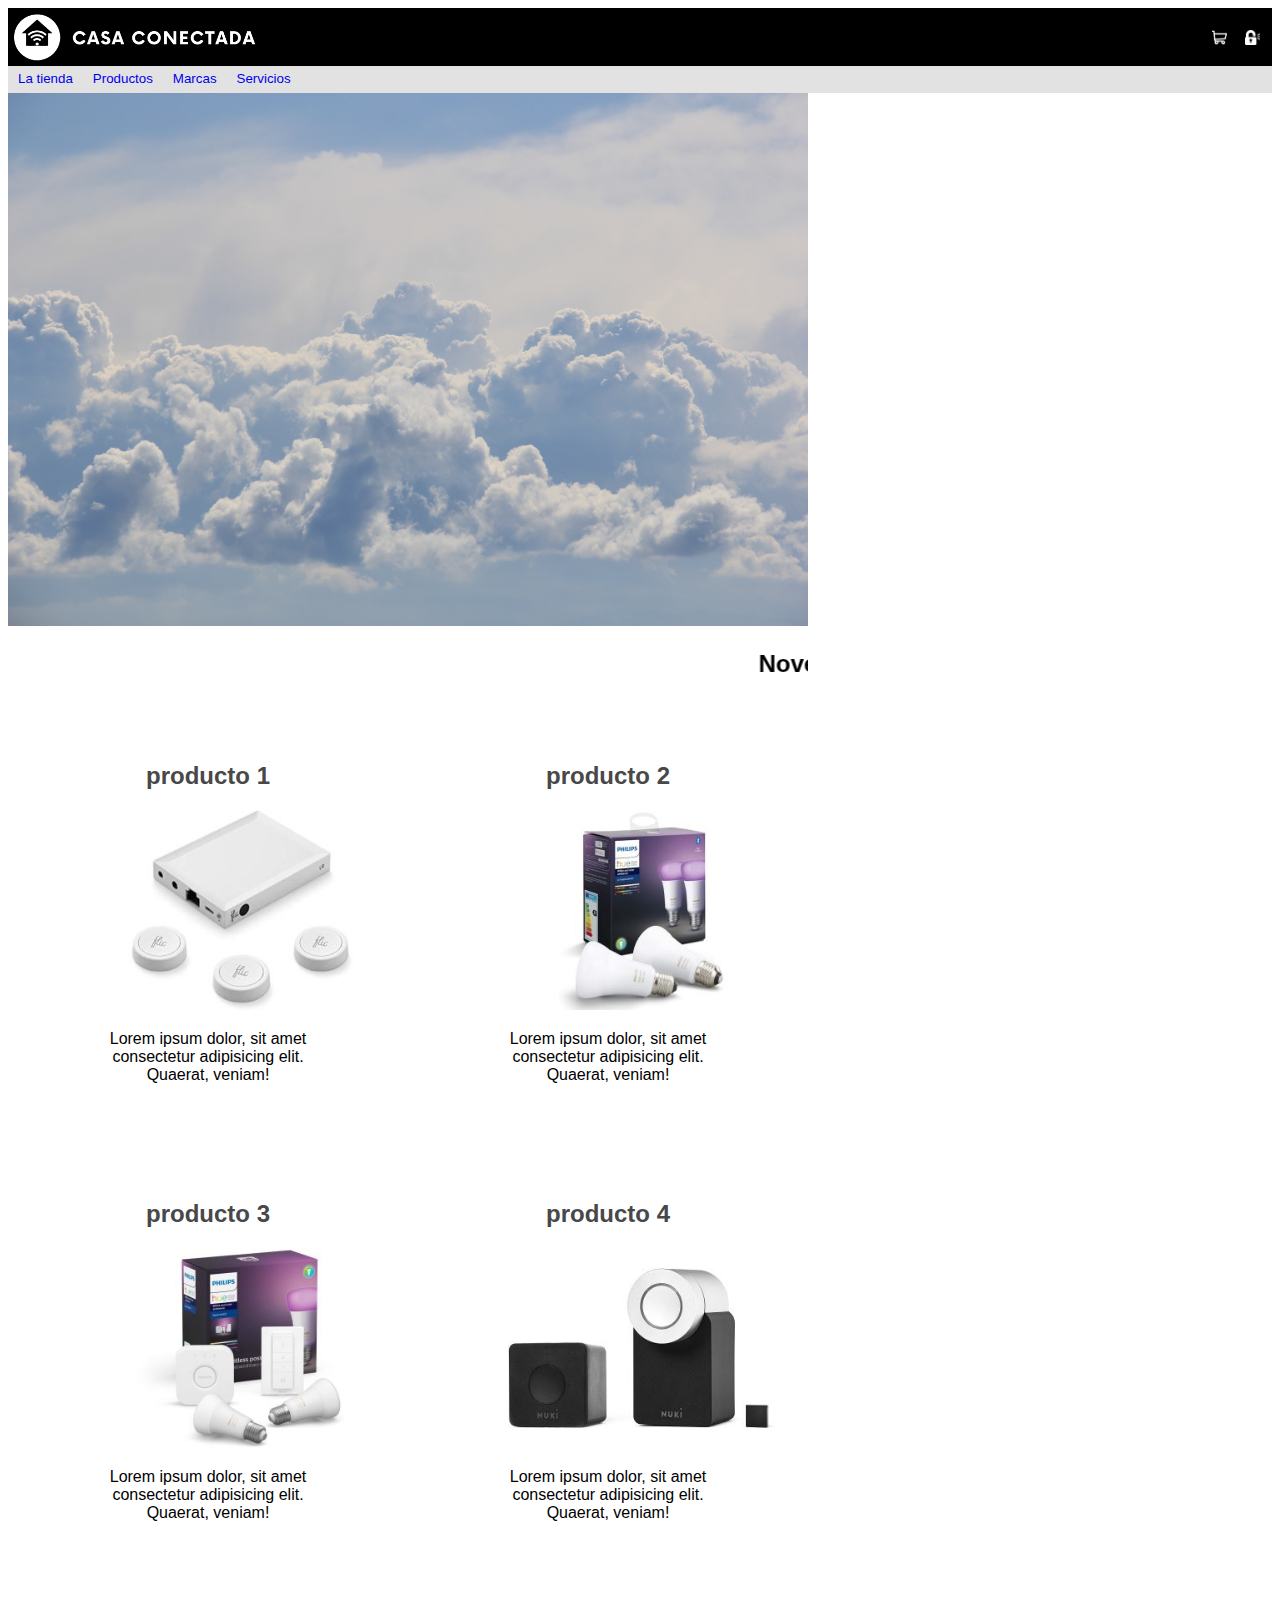
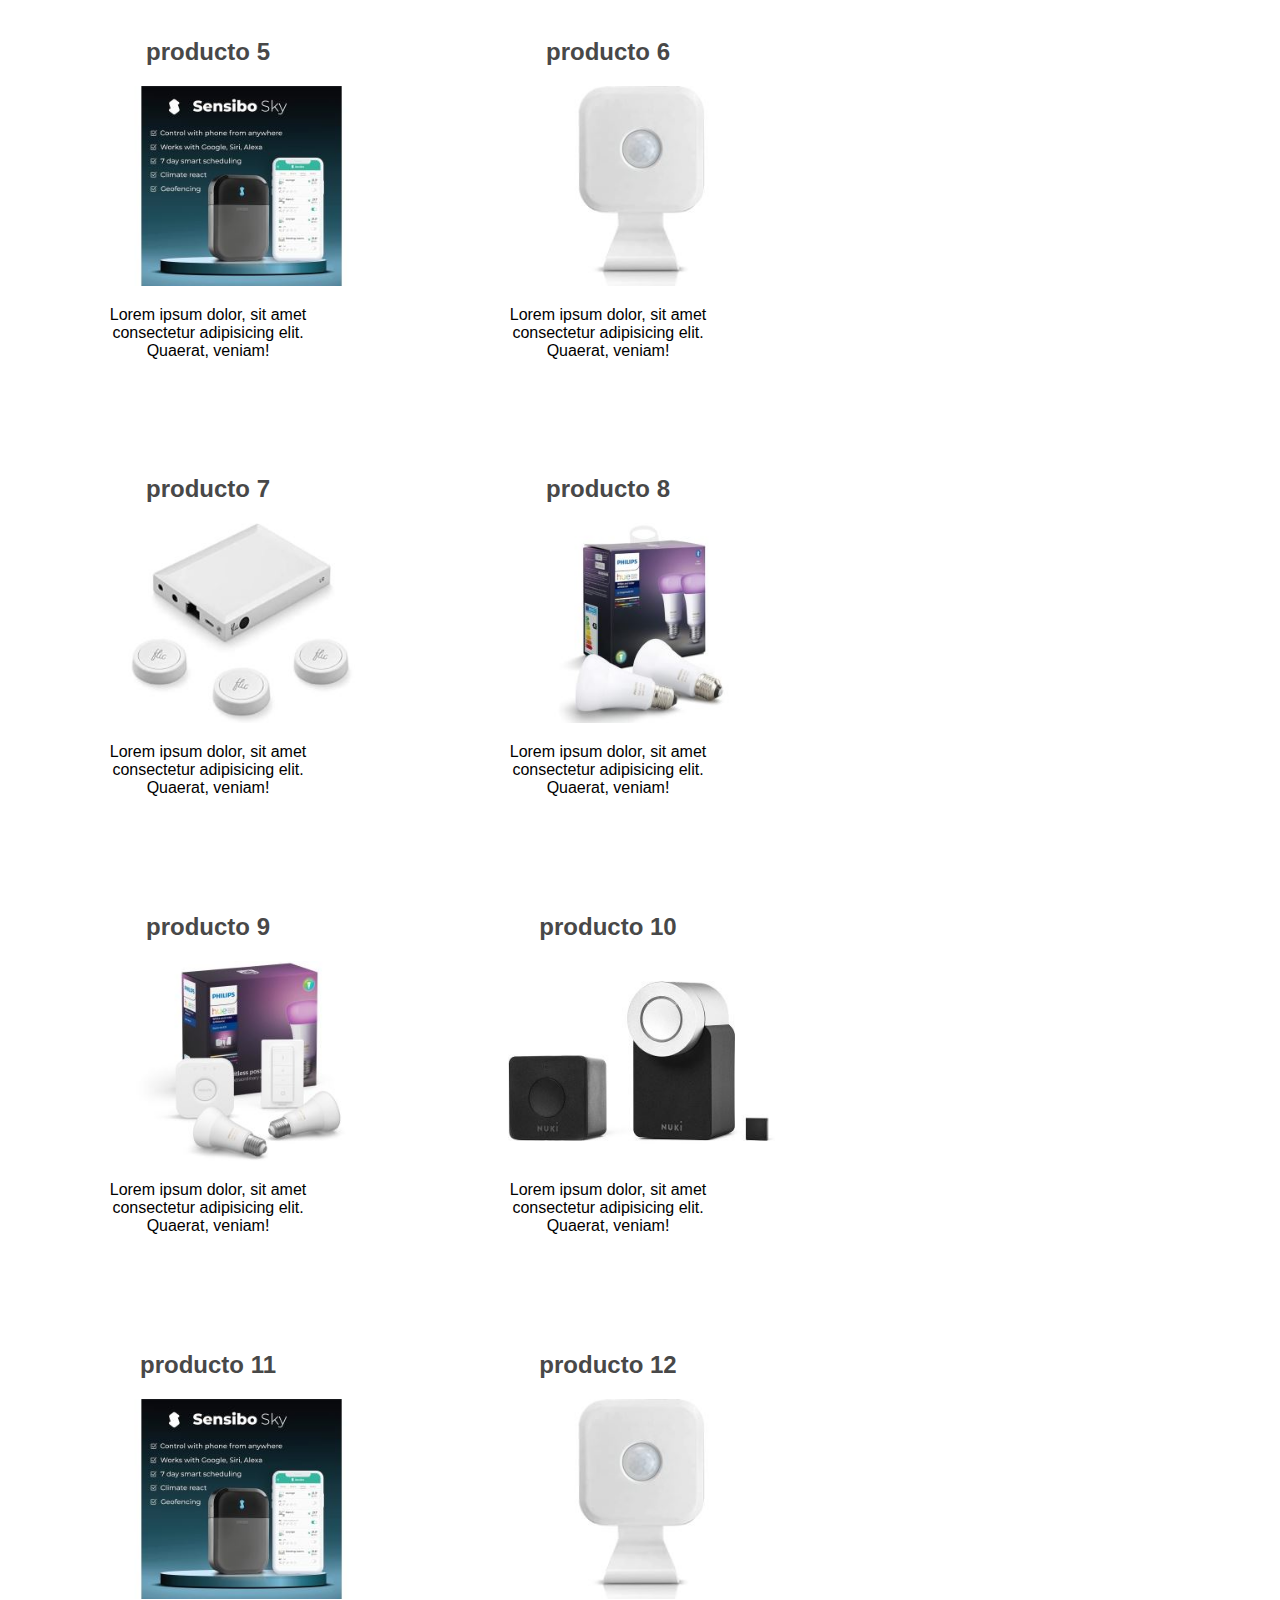
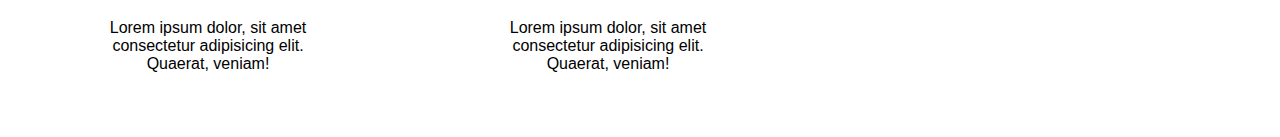
==== examenPrimerTrimestre/web/index.html @ 362d728b "cambio index de sitio, se corrigen redirecciones, página ficha producto funcionando" ====
<!DOCTYPE html>
<html lang="es">
  <head>
      <meta charset="UTF-8">
      <meta http-equiv="X-UA-Compatible" content="IE=edge">
      <meta name="viewport" content="width=device-width, initial-scale=1.0">
      <title>Casa Conectada Domotica</title>
      <link rel="stylesheet" href="../css/styles.css" />
      <meta charset="UTF-8" />
      <script type="text/javascript" src="../scripts/objArrayProductos.js"></script>
      <script type="text/javascript" src="../scripts/index.js"></script>
  </head>
  <body>
    
    <header>
      <div class="logo">
        <a href="./index.html"><img src="../img/logoimagen.png" class="logo" height="50px"></a>
        <a href="./index.html"><img src="../img/logoTexto.png" alt="Casa Conectada" height="25px" class="casa"></a>
        <div class="login"><img src="../img/icons/shopping-cart.png" alt="carrito" height="15px" title="Carrito">&nbsp;&nbsp;&nbsp;&nbsp;<a href="./login.html"><img src="../img/icons/padlock.png" alt="login" height="15px" title="Login"></a></div>
      </div>
      <nav>
        <a href="#"><div class="secciones"><div class="sec">La tienda</div></a><a href="./seccionProductos.html"><div class="sec">Productos</div></a><a href="#"><div class="sec">Marcas</div></a><a href="#"><div class="sec">Servicios</div></a><div style="clear: both;"></div></div>
      </nav>
      
    </header>
    
    <main>
      <div>
        <img class="banner" src="../img/pexels-pixabay-531972.jpg" alt="nube">
        <div class="raton"></div>
        <div class="noRaton"></div>
      </div>
      <marquee><h2 class="novedades">Novedades! Novedades! Novedades! Novedades!</h2></marquee>
      <div id="filtrosOcultos">
        <button id="filtro-luces">Filtrar por luces</button>
        <button id="filtro-botones">Filtrar por botones</button>
        <button id="filtro-cerraduras">Filtrar por cerraduras</button>
        <button id="filtro-aires">Filtrar por aires acondicionados</button>
        <button id="limpiar-filtros">Eliminar filtros</button>
      </div>

      
      
      <div id="seccionProductos"></div>
    </main>
    <footer>
      <nav>
        
      </nav>
    </footer>
  </body>
</html>
---- examenPrimerTrimestre/css/styles.css ----
body {
    font-family: 'Segoe UI', Tahoma, Geneva, Verdana, sans-serif;
  }
  
  .prod {
    max-width: 200px;
    text-align: center;
    margin: 40px;
    cursor: pointer;
    /* para que salga el dedo en el cursor */
  }
  
  .prod h2 {
    color: rgb(72, 72, 72);
  }
  
  #seccionProductos {
    display: flex;
    flex-wrap: wrap;
    justify-content: space-around;
    /* 
    https://developer.mozilla.org/es/docs/Web/CSS/flex-wrap 
    https://developer.mozilla.org/es/docs/Web/CSS/justify-content
    */
  }
  
  .eliminar {
    border: 1px solid black;
    background-color: transparent;
  }
  
  nav ul {
    display: flex;
  }
  
  main {
    max-width: 800px;
    margin: 0;
  }

  .logo{
    padding-top: 2px;
    padding-right: 2px;
    padding-left: 2px;
    background-color: black;
  }
  .login{
    float: right;
    padding-top: 20px;
    padding-right: 10px;
  }
  .casa{
    padding-bottom: 11px;
  }
  .secciones{
    display: block;
    color: black;
    font-size: smaller;
    background-color: rgb(226, 226, 226);
  }
  .sec{
    padding-top: 5px;
    padding-bottom: 7px;
    padding-right: 10px;
    padding-left: 10px;
    float: left;
    display: block;
  }
  .sec:hover{
    background-color: white;
    transition: all 1s;
  }
  .banner{
    
    width: 100%;
  }
  #filtrosOcultos{
    display: none;
  }
  .novedades{
    
  }

  #tableProd, th, td{
    border: 1px solid black;
    border-collapse: collapse;
    
  }
  #tableProd th{
    background-color: rgb(248, 248, 186);
  }
  #tableProd td{
    text-align: left;
    vertical-align: top;
    border: 1px solid black;
    border-collapse: collapse;
  }
  .divAniadir{
    float: right;
  }
  /* Reglas de validacion formulario */
  input:invalid{
    background-color: rgb(255, 223, 186);
  }
  input:valid {
    background-color: rgb(186, 255, 201);
  }
  .tableAniadir, th, td{
    border:none;
    
  }
  #formulario{
    display: none;
  }

  /* Reglas del login */
  #login{
    margin: auto;
    width: 180px;
    border: 3px solid rgb(91, 91, 91);
    padding: 10px;
    background-color: rgb(204, 204, 204);
    margin-top: 150px;
  }
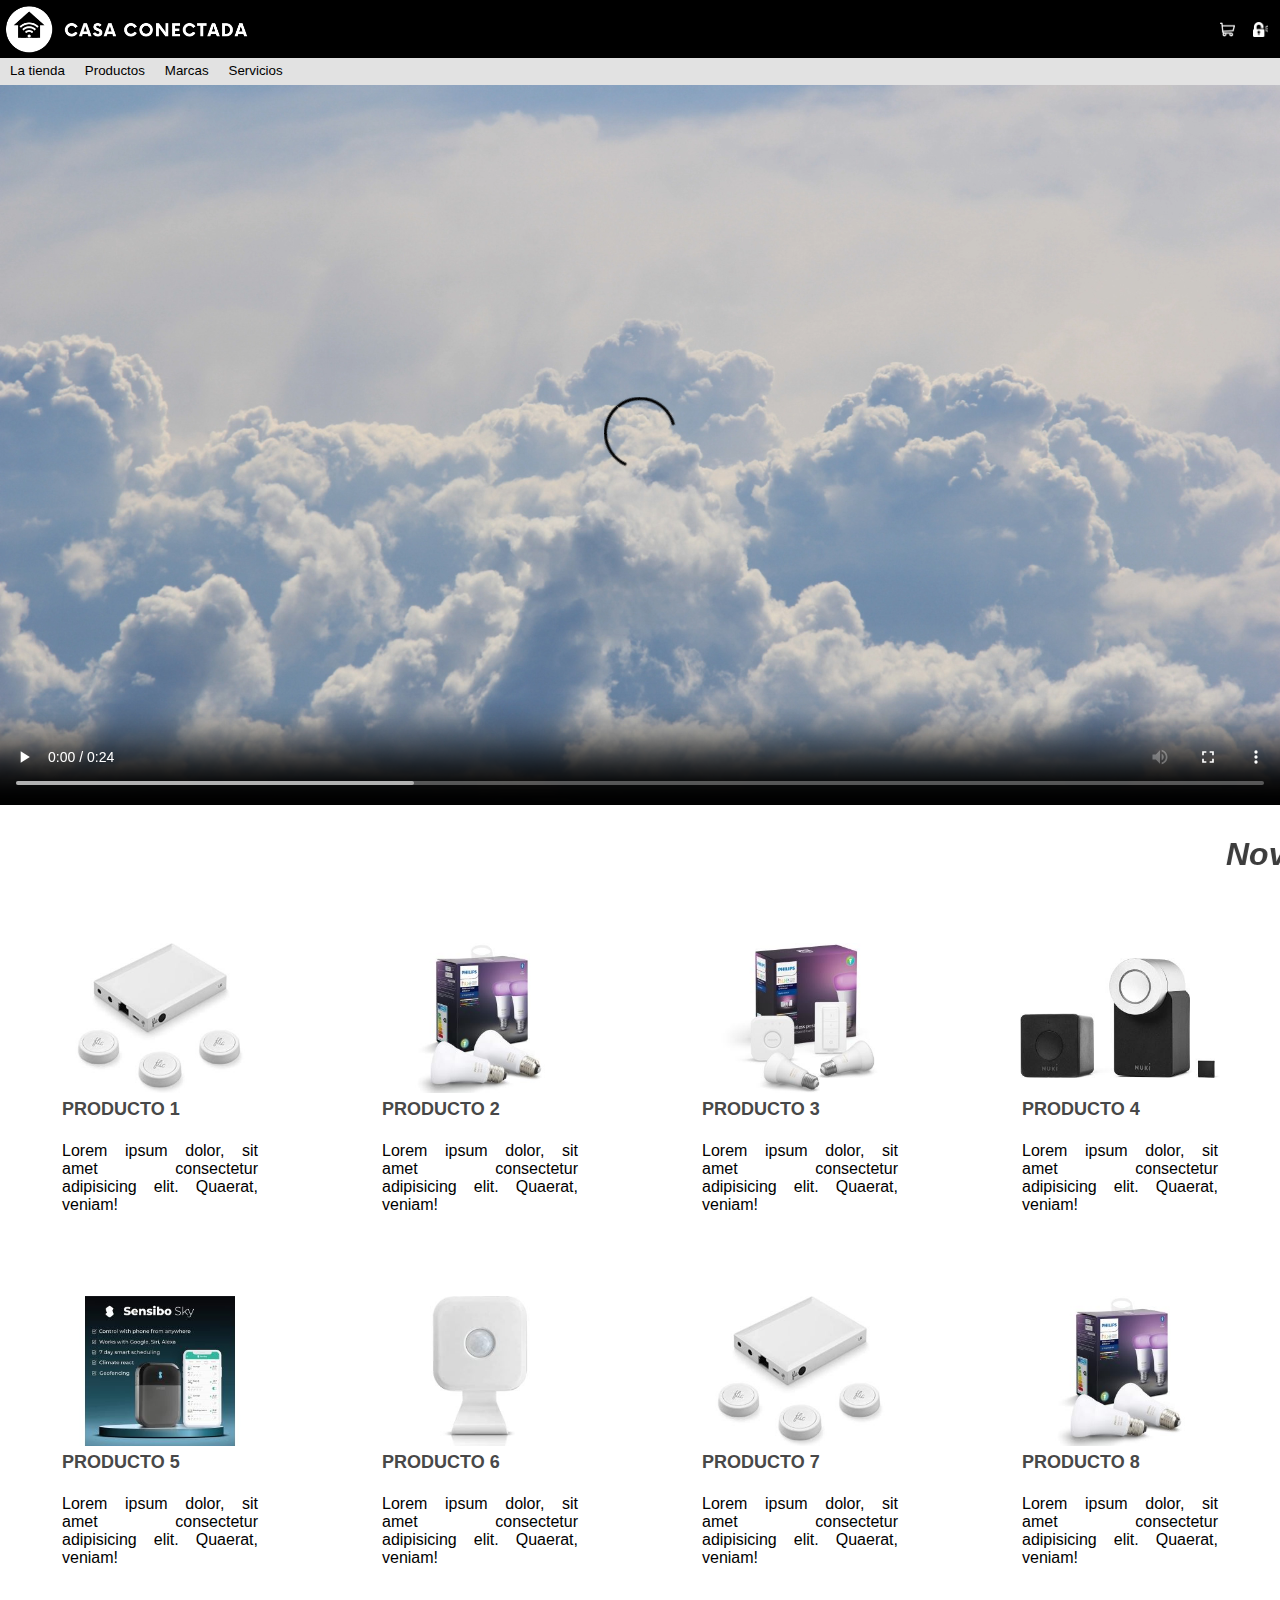
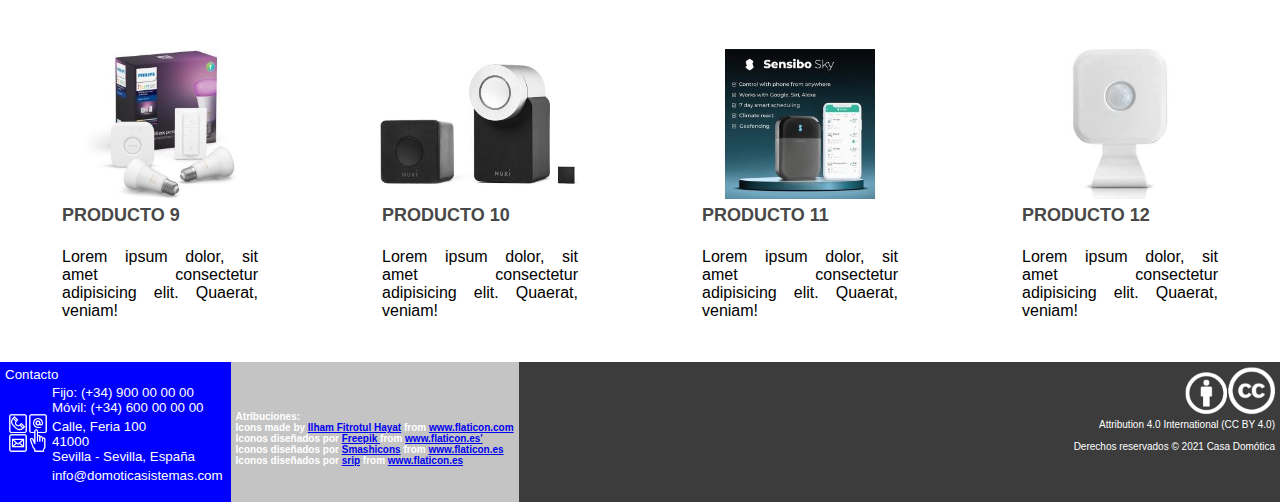
==== commit 04d233f6: "commit final" ====
--- a/examenPrimerTrimestre/web/index.html
+++ b/examenPrimerTrimestre/web/index.html
@@ -14,38 +14,69 @@
     
     <header>
       <div class="logo">
+        <div class="container">
         <a href="./index.html"><img src="../img/logoimagen.png" class="logo" height="50px"></a>
         <a href="./index.html"><img src="../img/logoTexto.png" alt="Casa Conectada" height="25px" class="casa"></a>
-        <div class="login"><img src="../img/icons/shopping-cart.png" alt="carrito" height="15px" title="Carrito">&nbsp;&nbsp;&nbsp;&nbsp;<a href="./login.html"><img src="../img/icons/padlock.png" alt="login" height="15px" title="Login"></a></div>
+        <div class="login"><a href="./carrito.html"><img src="../img/icons/shopping-cart.png" alt="carrito" height="15px" title="Carrito"></a>&nbsp;&nbsp;&nbsp;&nbsp;<a href="./login.html"><img src="../img/icons/padlock.png" alt="login" height="15px" title="Login"></a></div>
+        </div>
       </div>
       <nav>
-        <a href="#"><div class="secciones"><div class="sec">La tienda</div></a><a href="./seccionProductos.html"><div class="sec">Productos</div></a><a href="#"><div class="sec">Marcas</div></a><a href="#"><div class="sec">Servicios</div></a><div style="clear: both;"></div></div>
+        <!-- Se usa un contenedor para centrar la página -->
+        <a href="#"><div class="secciones">
+          <div class="container">
+          <a href="./laTienda.html"><div class="sec">La tienda</div></a></a><a href="./seccionProductos.html"><div class="sec">Productos</div></a><a href="./marcas.html"><div class="sec">Marcas</div></a><a href="./servicios.html"><div class="sec">Servicios</div></a><div style="clear: both;"></div></div>
+        </div>
       </nav>
+    </header>
+      <!-- En lugar de un banner con imagenes que se desplazan se usa un vídeo promocional -->
+      <div>
+        <div class="banner"><video src="../img/GIF/casaConectada2.mp4" width="720px" controls="controls"></video></div>
+         
+      </div>
+      <marquee><h2 class="novedades">Novedades! Novedades! Novedades! Novedades! Novedades! Novedades! Novedades!</h2></marquee> 
       
-    </header>
-    
-    <main>
-      <div>
-        <img class="banner" src="../img/pexels-pixabay-531972.jpg" alt="nube">
-        <div class="raton"></div>
-        <div class="noRaton"></div>
-      </div>
-      <marquee><h2 class="novedades">Novedades! Novedades! Novedades! Novedades!</h2></marquee>
-      <div id="filtrosOcultos">
-        <button id="filtro-luces">Filtrar por luces</button>
-        <button id="filtro-botones">Filtrar por botones</button>
-        <button id="filtro-cerraduras">Filtrar por cerraduras</button>
-        <button id="filtro-aires">Filtrar por aires acondicionados</button>
-        <button id="limpiar-filtros">Eliminar filtros</button>
-      </div>
-
-      
-      
-      <div id="seccionProductos"></div>
+      <main>
+        <!-- Estos filtros se han dejado ocultos en caso de ser necesarios en el futuro -->
+        <div id="filtrosOcultos">
+          <button id="filtro-luces">Filtrar por luces</button>
+          <button id="filtro-botones">Filtrar por botones</button>
+          <button id="filtro-cerraduras">Filtrar por cerraduras</button>
+          <button id="filtro-aires">Filtrar por aires acondicionados</button>
+          <button id="limpiar-filtros">Eliminar filtros</button>
+        </div> 
+        <!-- aqui se introduce el html mediante javaScript -->
+        <div id="seccionProductos"></div>
     </main>
     <footer>
       <nav>
-        
+        <div class="contacto">
+          <div>
+            <table>Contacto
+              <tr>
+                <td rowspan="3"><img src="../img/icons/contacto.png" alt="contacto" height="40px"></td>
+                <td>Fijo: (+34) 900 00 00 00 <br/> 
+                  Móvil: (+34) 600 00 00 00</td>
+              </tr>
+              <tr>
+                <td> Calle, Feria 100 <br>41000 <br/> Sevilla - Sevilla, España</td>
+              </tr>
+              <tr>
+                <td>info@domoticasistemas.com</td>
+              </tr>
+            </table>
+          </div>
+        </div>
+        <!-- Las atribuciones se hacen por hacer uso de iconos gratuitos pero que requieren mención -->
+        <div class="atribuciones">
+          <div><br/><br/><br/><br/>Atribuciones:<br/> Icons made by <a href="https://www.flaticon.com/authors/ilham-fitrotul-hayat" title="Ilham Fitrotul Hayat">Ilham Fitrotul Hayat</a> from <a href="https://www.flaticon.com/" title="Flaticon">www.flaticon.com</a></div>
+          <div> Iconos diseñados por <a href="https://www.freepik.com" title="Freepik"> Freepik </a> from <a href="https://www.flaticon.es/" title="Flaticon">www.flaticon.es'</a></div>
+          
+      
+          <div>Iconos diseñados por <a href="https://www.flaticon.es/autores/smashicons" title="Smashicons">Smashicons</a> from <a href="https://www.flaticon.es/" title="Flaticon">www.flaticon.es</a></div>
+          <div>Iconos diseñados por <a href="https://www.flaticon.es/autores/srip" title="srip">srip</a> from <a href="https://www.flaticon.es/" title="Flaticon">www.flaticon.es</a></div>
+        </div>
+        <div class="licencia"><div><img src="../img/licencia.png" alt="creativecommons" height="50px"></div><div>Attribution 4.0 International (CC BY 4.0) <br/><br/> Derechos reservados © 2021 Casa Domótica </div> </div>
+        <div style="clear:both"></div>      
       </nav>
     </footer>
   </body>
--- a/examenPrimerTrimestre/css/styles.css
+++ b/examenPrimerTrimestre/css/styles.css
@@ -1,17 +1,34 @@
 body {
     font-family: 'Segoe UI', Tahoma, Geneva, Verdana, sans-serif;
+    padding: 0;
+    margin: 0;
+    overflow-x: hidden;
+  }
+
+  .container {
+    max-width: 1280px;
+    margin: 0 auto;
   }
   
   .prod {
     max-width: 200px;
     text-align: center;
     margin: 40px;
-    cursor: pointer;
-    /* para que salga el dedo en el cursor */
+    cursor: pointer;/* para que salga el dedo en el cursor */
+    
   }
   
   .prod h2 {
     color: rgb(72, 72, 72);
+    margin: 2px;
+    text-align: left;
+    font-size: large;
+    text-transform: uppercase;
+    /*text-transform esto es nuevo no lo conocia  */
+  }
+  .prod p{
+    margin: 2px;
+    text-align: justify;
   }
   
   #seccionProductos {
@@ -34,8 +51,10 @@
   }
   
   main {
-    max-width: 800px;
-    margin: 0;
+    max-width: 1280px;
+    margin: 0 auto;
+    min-height: 70vh;
+    /* VH viewport height unidad que toma el tamaño de la pantalla del navegador */
   }
 
   .logo{
@@ -58,6 +77,16 @@
     font-size: smaller;
     background-color: rgb(226, 226, 226);
   }
+.secciones a {
+  color: black
+}
+
+.secciones a:visited {
+  color: black;
+  font-weight: 500;
+}
+
+
   .sec{
     padding-top: 5px;
     padding-bottom: 7px;
@@ -71,14 +100,24 @@
     transition: all 1s;
   }
   .banner{
-    
+    display: block;
+    margin-left: auto;
+    margin-right: auto;
+    width: 100% ;
+  
+  }
+  
+  .banner video{
     width: 100%;
   }
+
   #filtrosOcultos{
     display: none;
   }
   .novedades{
-    
+    font-style: italic;
+    color: rgb(60, 60, 60);
+    font-size: xx-large;
   }
 
   #tableProd, th, td{
@@ -100,17 +139,18 @@
   }
   /* Reglas de validacion formulario */
   input:invalid{
-    background-color: rgb(255, 223, 186);
-  }
-  input:valid {
-    background-color: rgb(186, 255, 201);
-  }
+    background-color: rgb(228, 228, 228);
+  }
+  
   .tableAniadir, th, td{
     border:none;
     
   }
   #formulario{
     display: none;
+    margin-left: auto;
+    margin-right: auto;
+
   }
 
   /* Reglas del login */
@@ -121,4 +161,123 @@
     padding: 10px;
     background-color: rgb(204, 204, 204);
     margin-top: 150px;
-  }+    margin-bottom: 150px;
+  }
+
+  .contacto{
+    background-color:rgb(0, 0, 255);
+    float: left;
+    color: white;
+    font-size: smaller;
+    display: block;
+    height: 130px;
+    padding: 5px;
+  
+  }
+  /* Reglas del footer */
+  .licencia{
+    display: block;
+    float: right;
+    background-color: rgb(60, 60, 60);
+    font-size: x-small;
+    color: white;
+    padding: 5px;
+    height: 130px;
+    text-align: right;
+  }
+  footer{
+    display: block;
+    background-color: rgb(60, 60, 60);
+
+  }
+
+  .atribuciones{
+    display: block;
+    float: left;
+    font-size: x-small;
+    color: white;
+    background-color: rgb(196, 196, 196);
+    padding: 5px;
+    height:130px;
+    font-weight: bold;
+  }
+
+/* Reglas de la ficha */
+#mostrarFicha{
+  display: block;
+  margin-right: auto;
+  margin-left: auto;
+  background-color: rgb(236, 236, 236);
+  padding: 5px;
+  margin-top: 30px;
+
+}
+#mostrarFicha p{
+  text-align: justify;
+}
+
+#mostrarFicha #fotoPro {
+  padding: 10px;
+}
+
+#mostrarFicha #descPro {
+  padding: 10px;
+  background-color: rgb(60, 60, 60);
+  color: white;
+}
+
+/* Reglas para el carrito */
+
+.tablaCarrito{
+  background-color: rgb(217, 217, 217);
+  width: 70%;
+}
+.tablaCarrito .total{
+  background-color: rgb(60, 60, 60); color: white;
+}
+
+.tablaCarrito .total td#total{
+  width: 60%;
+}
+
+button {
+  background-color: rgb(60,60,60);
+  border: none;
+  padding: 8px 24px;
+  color: white;
+  text-align: center;
+}
+
+.prod img {
+  width: 100%;
+  height: auto;
+}
+.filtros{
+  margin-top: 20px;
+  display: flex;
+  justify-content: center;
+  grid-gap: 10px;
+}
+
+/* Reglas de La Tienda */
+#laTienda{
+  display: block;
+  margin-right: auto;
+  margin-left: auto;
+  background-color: rgb(236, 236, 236);
+  padding: 5px;
+  margin-top: 30px;
+}
+#laTienda #parrafo {
+  padding: 10px;
+  background-color: rgb(60, 60, 60);
+  color: white;
+}
+
+#laTienda #intro{
+  vertical-align: top;
+  padding-left: 10px;
+}
+#parrafo{
+  height: auto;
+}